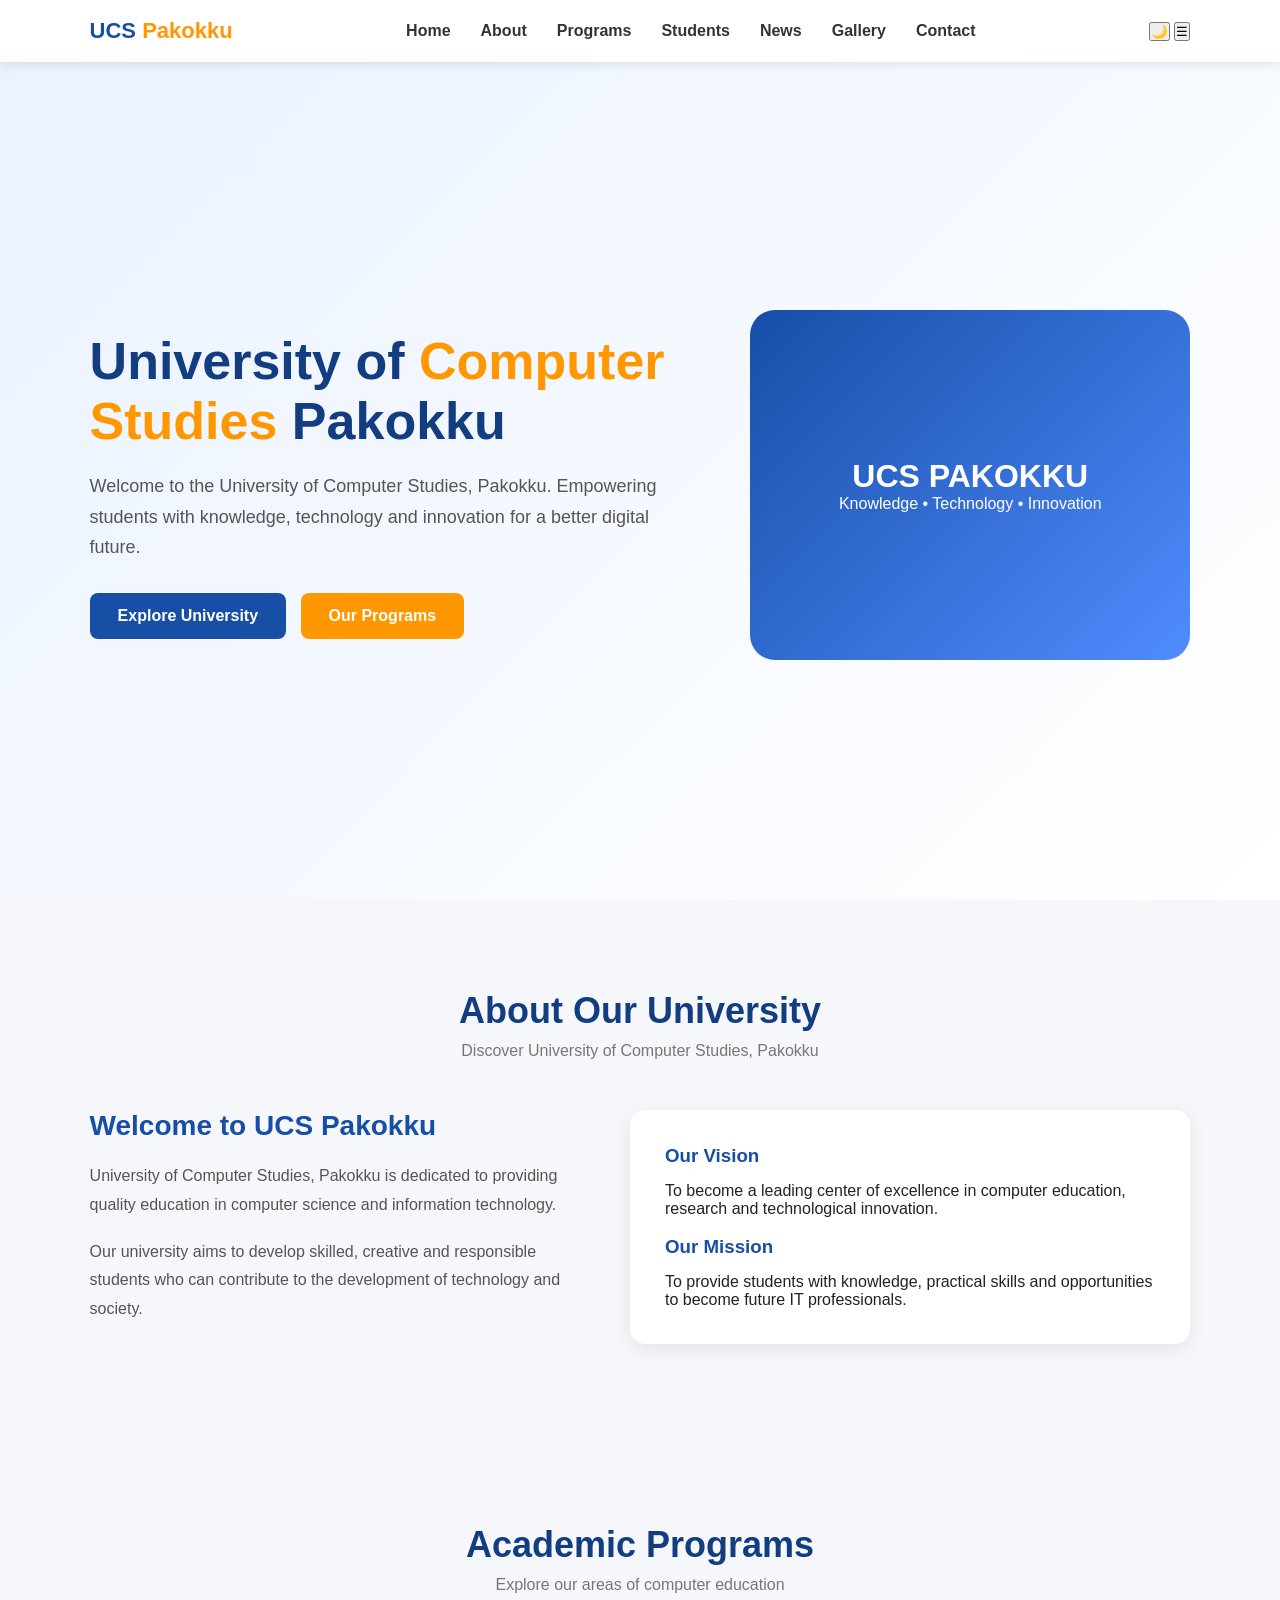
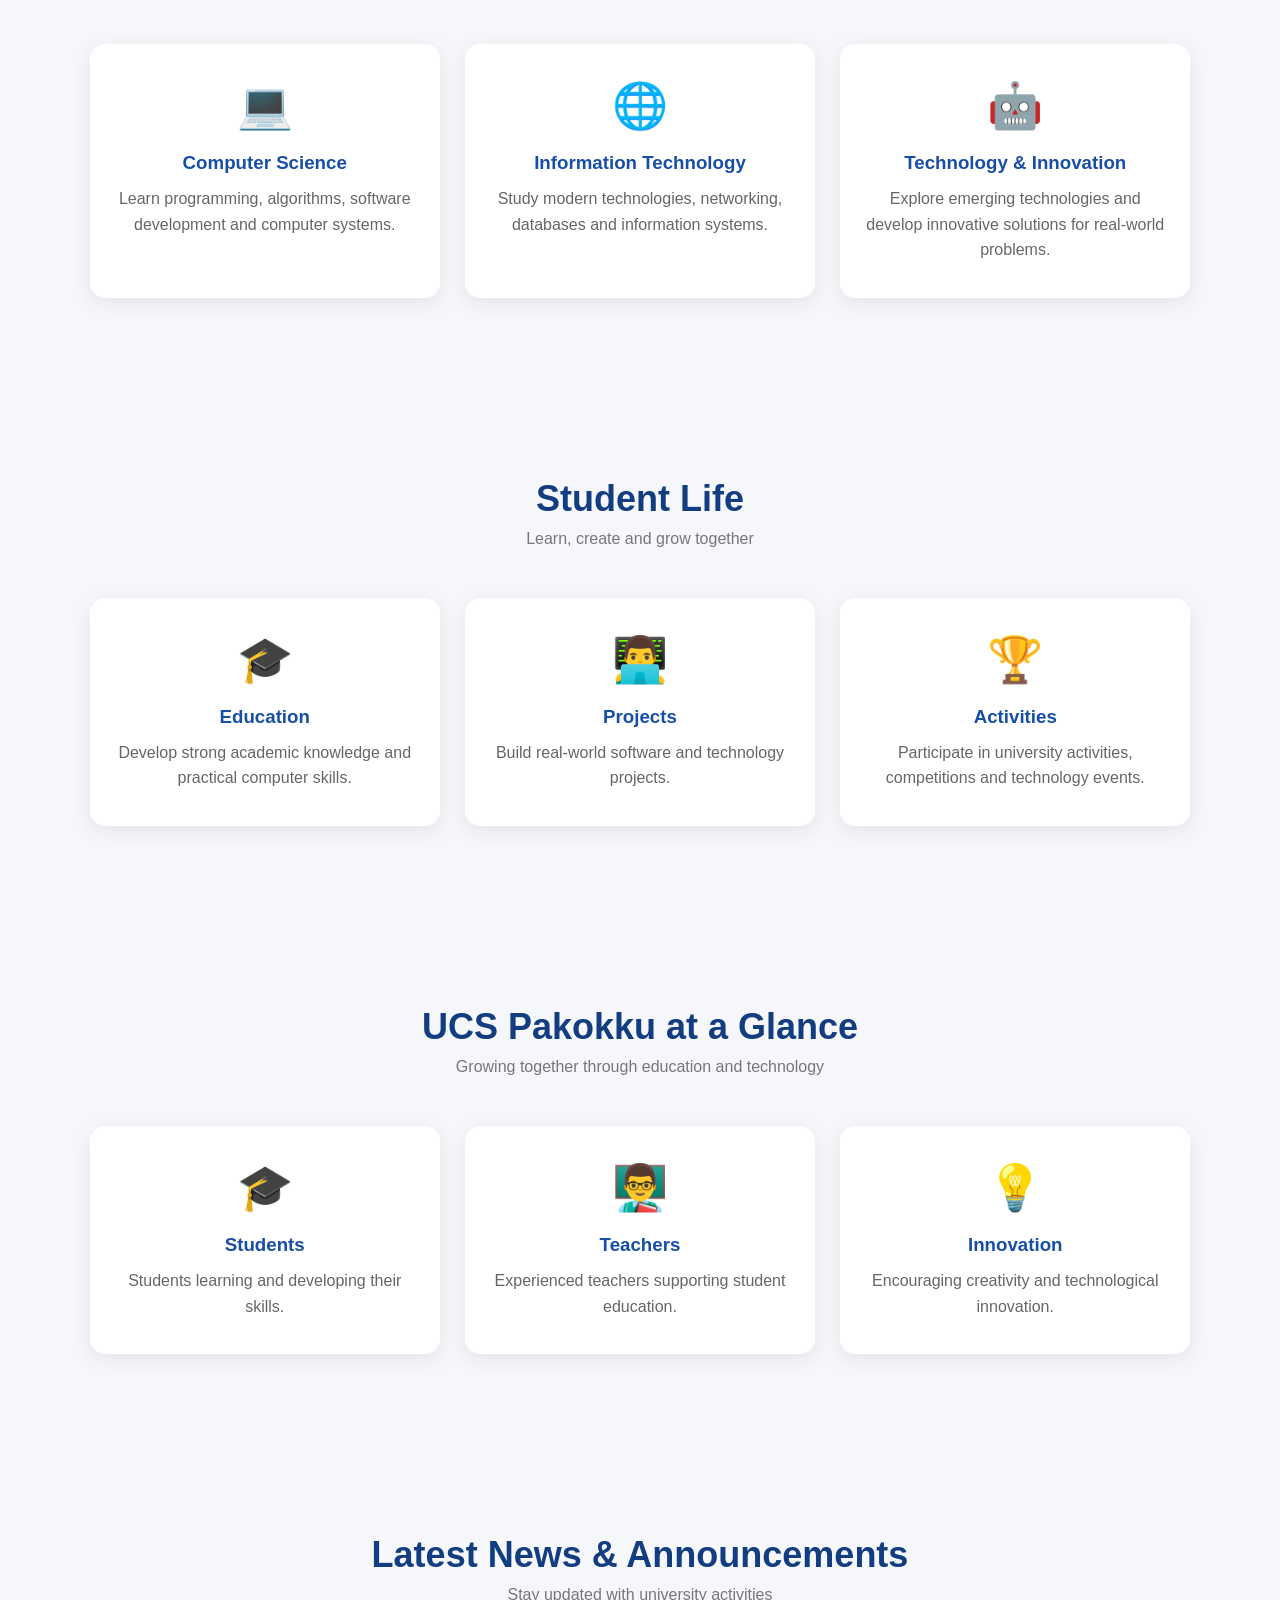
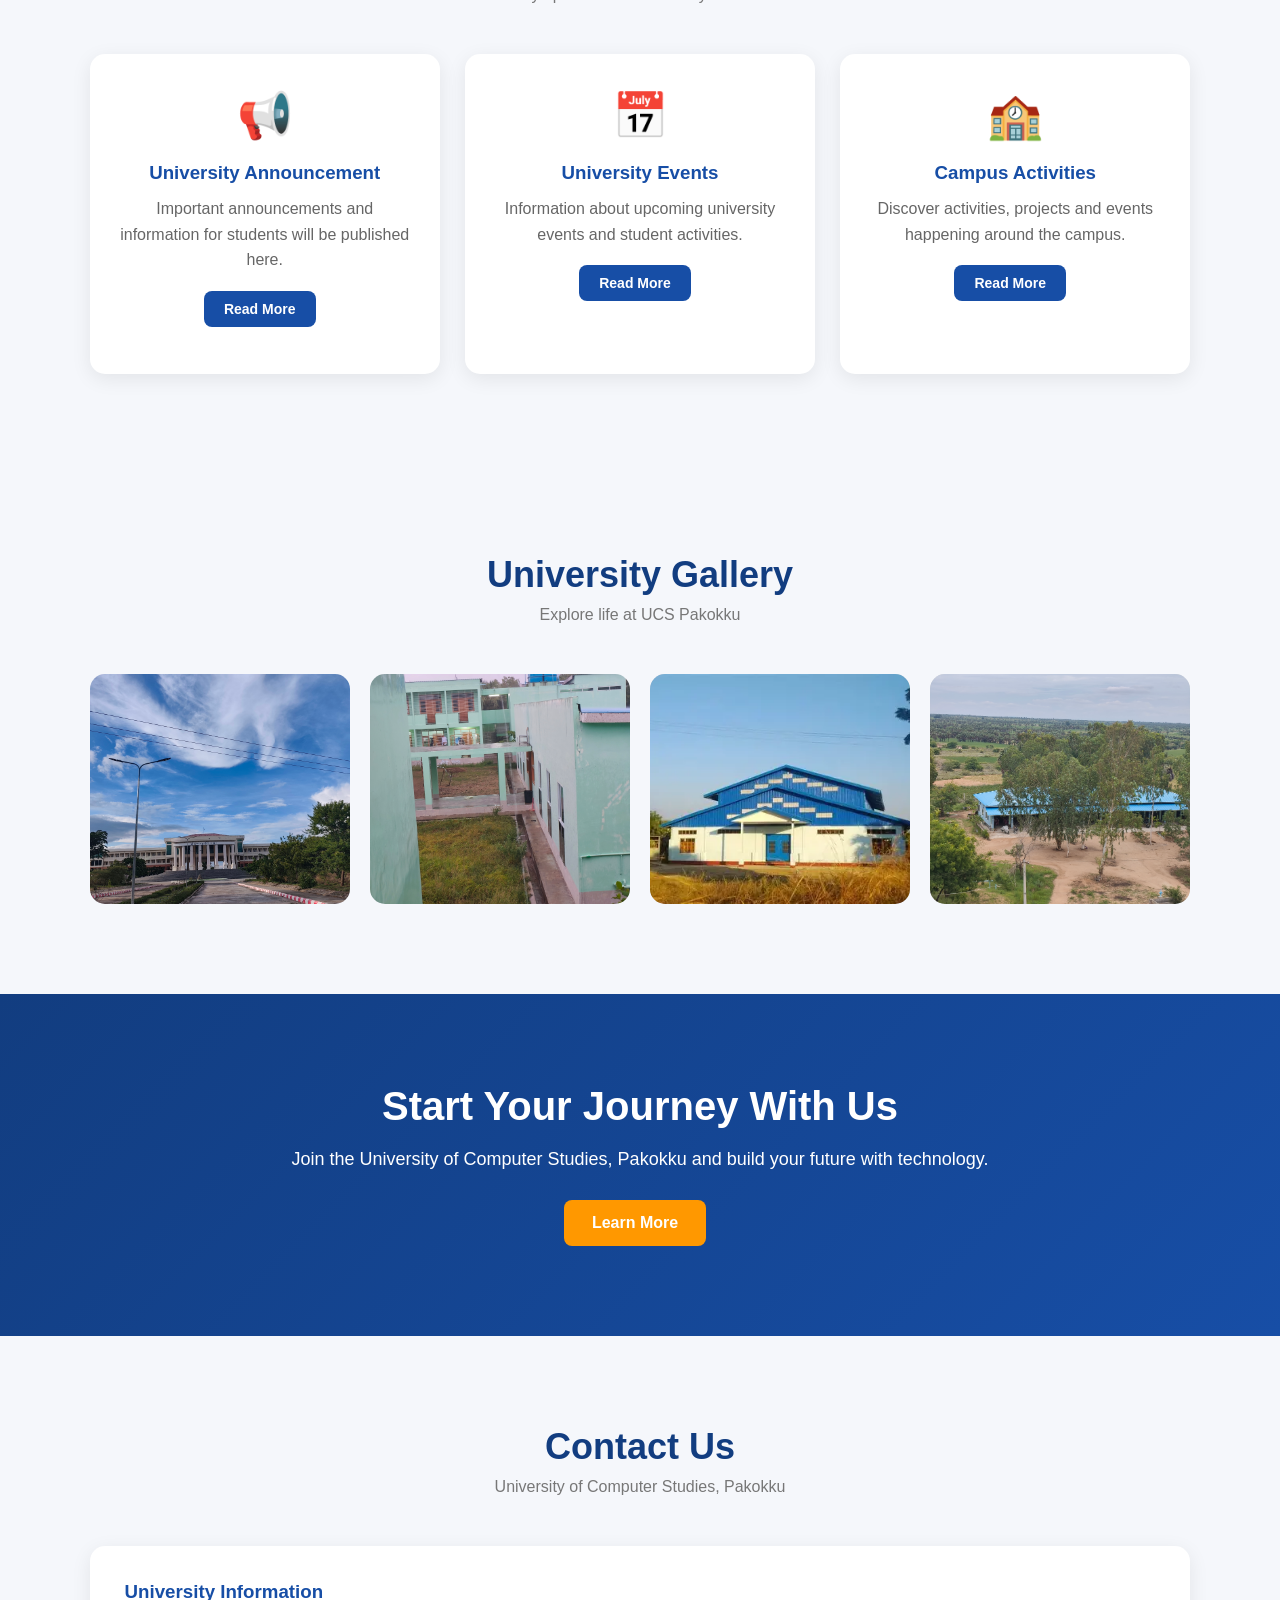
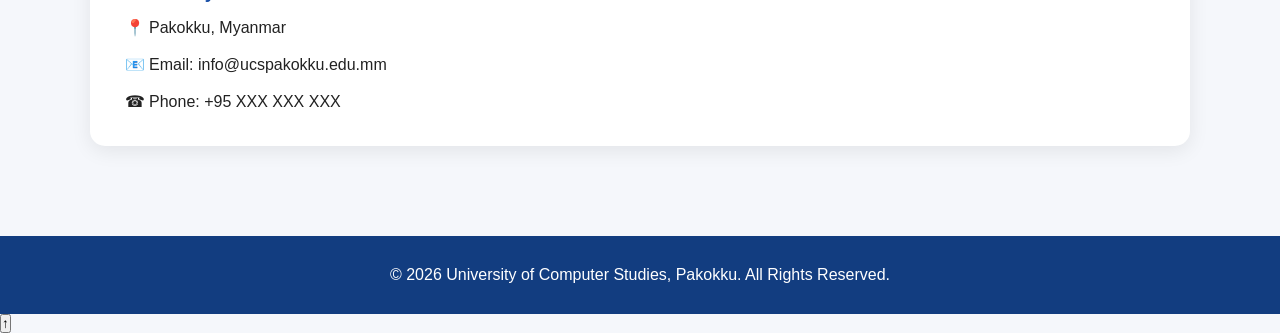
==== index.html @ 5b82a200 "Add files via upload" ====
<!DOCTYPE html>
<html lang="en">
<head>
    <meta charset="UTF-8">
    <meta name="viewport" content="width=device-width, initial-scale=1.0">

    <title>University of Computer Studies, Pakokku</title>

    <style>
        * {
            margin: 0;
            padding: 0;
            box-sizing: border-box;
            font-family: Arial, sans-serif;
        }

        html {
            scroll-behavior: smooth;
        }

        body {
            background: #f5f7fb;
            color: #222;
        }

        /* Navigation */
        nav {
            width: 100%;
            padding: 18px 7%;
            display: flex;
            justify-content: space-between;
            align-items: center;
            background: white;
            position: fixed;
            top: 0;
            z-index: 1000;
            box-shadow: 0 2px 10px rgba(0,0,0,0.1);
        }

        .logo {
            font-size: 22px;
            font-weight: bold;
            color: #174ea6;
        }

        .logo span {
            color: #ff9800;
        }

        nav ul {
            display: flex;
            list-style: none;
            gap: 30px;
        }

        nav ul li a {
            text-decoration: none;
            color: #333;
            font-weight: bold;
        }

        nav ul li a:hover {
            color: #174ea6;
        }

        /* Hero */
        .hero {
            min-height: 100vh;
            padding: 150px 7% 80px;

            display: flex;
            align-items: center;
            justify-content: space-between;

            background: linear-gradient(
                135deg,
                #eaf2ff,
                #ffffff
            );
        }

        .hero-text {
            width: 55%;
        }

        .hero-text h1 {
            font-size: 52px;
            color: #123d80;
            margin-bottom: 20px;
        }

        .hero-text h1 span {
            color: #ff9800;
        }

        .hero-text p {
            font-size: 18px;
            line-height: 1.7;
            color: #555;
            margin-bottom: 30px;
        }

        .btn {
            display: inline-block;
            padding: 14px 28px;
            background: #174ea6;
            color: white;
            text-decoration: none;
            border-radius: 8px;
            font-weight: bold;
            margin-right: 10px;
        }

        .btn:hover {
            background: #0d3575;
        }

        .btn-orange {
            background: #ff9800;
        }

        .btn-orange:hover {
            background: #e68900;
        }

        /* Hero Image */
        .hero-image {
            width: 40%;
            height: 350px;

            display: flex;
            align-items: center;
            justify-content: center;

            background: linear-gradient(
                135deg,
                #174ea6,
                #4f8cff
            );

            border-radius: 25px;
            color: white;
            text-align: center;
        }

        .hero-image h2 {
            font-size: 32px;
        }

        /* About */
        .section {
            padding: 90px 7%;
        }

        .section-title {
            text-align: center;
            margin-bottom: 50px;
        }

        .section-title h2 {
            font-size: 36px;
            color: #123d80;
        }

        .section-title p {
            color: #777;
            margin-top: 10px;
        }

        .about {
            display: flex;
            justify-content: space-between;
            gap: 50px;
        }

        .about-text {
            flex: 1;
        }

        .about-text h3 {
            font-size: 28px;
            color: #174ea6;
            margin-bottom: 20px;
        }

        .about-text p {
            line-height: 1.8;
            color: #555;
        }

        .about-box {
            flex: 1;
            padding: 35px;
            background: white;
            border-radius: 15px;
            box-shadow: 0 5px 20px rgba(0,0,0,0.08);
        }

        .about-box h3 {
            color: #174ea6;
            margin-bottom: 15px;
        }

        /* Cards */
        .cards {
            display: grid;
            grid-template-columns: repeat(3, 1fr);
            gap: 25px;
        }

        .card {
            background: white;
            padding: 35px 25px;
            text-align: center;
            border-radius: 15px;
            box-shadow: 0 5px 20px rgba(0,0,0,0.08);
            transition: 0.3s;
        }

        .card:hover {
            transform: translateY(-10px);
        }

        .card .icon {
            font-size: 45px;
            margin-bottom: 20px;
        }

        .card h3 {
            color: #174ea6;
            margin-bottom: 12px;
        }

        .card p {
            color: #666;
            line-height: 1.6;
        }

        /* Footer */
        footer {
            background: #123d80;
            color: white;
            text-align: center;
            padding: 30px;
        }

        /* Mobile */
        @media (max-width: 768px) {

            nav {
                padding: 15px 5%;
            }

            nav ul {
                display: none;
            }

            .hero {
                flex-direction: column;
                text-align: center;
                padding-top: 130px;
            }

            .hero-text {
                width: 100%;
            }

            .hero-text h1 {
                font-size: 38px;
            }

            .hero-image {
                width: 100%;
                margin-top: 40px;
            }

            .about {
                flex-direction: column;
            }

            .cards {
                grid-template-columns: 1fr;
            }
        }
        /* Statistics */

.section .cards {
    margin-top: 20px;
}


/* News */

#news .card {
    min-height: 320px;
}

#news .btn {
    padding: 10px 20px;
    font-size: 14px;
}


/* Gallery */

.gallery {
    display: grid;
    grid-template-columns: repeat(4, 1fr);
    gap: 20px;
}

.gallery-item {
    height: 230px;
    overflow: hidden;
    border-radius: 15px;
    background: #ddd;
}

.gallery-item img {
    width: 100%;
    height: 100%;
    object-fit: cover;
    transition: 0.4s;
}

.gallery-item:hover img {
    transform: scale(1.1);
}


/* Admission */

.admission {
    padding: 90px 7%;
    background: linear-gradient(
        135deg,
        #123d80,
        #174ea6
    );
    text-align: center;
    color: white;
}

.admission-content h2 {
    font-size: 40px;
    margin-bottom: 20px;
}

.admission-content p {
    font-size: 18px;
    margin-bottom: 30px;
}


/* Gallery Mobile */

@media (max-width: 768px) {

    .gallery {
        grid-template-columns: 1fr;
    }

    .gallery-item {
        height: 250px;
    }

    .admission-content h2 {
        font-size: 30px;
    }
    /* Navigation Buttons */

.nav-buttons {
    display: flex;
    align-items: center;
    gap: 10px;
}

.nav-buttons button {
    border: none;
    background: #174ea6;
    color: white;
    padding: 9px 12px;
    border-radius: 7px;
    cursor: pointer;
    font-size: 18px;
}

.menu-btn {
    display: none;
}


/* Dark Mode */

body.dark {
    background: #111827;
    color: white;
}

body.dark nav {
    background: #1f2937;
}

body.dark nav ul li a {
    color: white;
}

body.dark .hero {
    background: #111827;
}

body.dark .hero-text p,
body.dark .section-title p,
body.dark .card p,
body.dark .about-text p {
    color: #ccc;
}

body.dark .card,
body.dark .about-box {
    background: #1f2937;
    color: white;
}


/* Animation */

.card,
.about-box,
.hero-text,
.hero-image {
    animation: fadeUp 1s ease;
}

@keyframes fadeUp {

    from {
        opacity: 0;
        transform: translateY(30px);
    }

    to {
        opacity: 1;
        transform: translateY(0);
    }

}


/* Back To Top */

#topBtn {
    position: fixed;
    right: 25px;
    bottom: 25px;

    width: 45px;
    height: 45px;

    border: none;
    border-radius: 50%;

    background: #ff9800;
    color: white;

    font-size: 20px;
    cursor: pointer;

    display: none;
    z-index: 999;
}


/* Mobile Menu */

@media (max-width: 768px) {

    nav {
        flex-wrap: wrap;
    }

    nav ul {
        width: 100%;
        display: none;
        flex-direction: column;
        gap: 0;
        margin-top: 15px;
        background: white;
    }

    nav ul.show {
        display: flex;
    }

    nav ul li {
        padding: 15px;
        text-align: center;
        border-bottom: 1px solid #ddd;
    }

    .menu-btn {
        display: block;
    }

    body.dark nav ul {
        background: #1f2937;
    }

}
}
     </style>
</head>

<body>

    <!-- Navigation -->
  <nav>

    <div class="logo">
        UCS <span>Pakokku</span>
    </div>

    <ul id="navLinks">
        <li><a href="#home">Home</a></li>
        <li><a href="#about">About</a></li>
        <li><a href="#programs">Programs</a></li>
        <li><a href="#students">Students</a></li>
        <li><a href="#news">News</a></li>
        <li><a href="#gallery">Gallery</a></li>
        <li><a href="#contact">Contact</a></li>
    </ul>

    <div class="nav-buttons">
        <button onclick="darkMode()">🌙</button>
        <button class="menu-btn" onclick="menuOpen()">☰</button>
    </div>

</nav>


    <!-- Home -->
    <section class="hero" id="home">

        <div class="hero-text">

            <h1>
                University of
                <span>Computer Studies</span>
                Pakokku
            </h1>

            <p>
                Welcome to the University of Computer Studies, Pakokku.
                Empowering students with knowledge, technology and
                innovation for a better digital future.
            </p>

            <a href="#about" class="btn">
                Explore University
            </a>

            <a href="#programs" class="btn btn-orange">
                Our Programs
            </a>

        </div>

        <div class="hero-image">
            <div>
                <h2>UCS PAKOKKU</h2>
                <p>Knowledge • Technology • Innovation</p>
            </div>
        </div>

    </section>


    <!-- About -->
    <section class="section" id="about">

        <div class="section-title">
            <h2>About Our University</h2>
            <p>Discover University of Computer Studies, Pakokku</p>
        </div>

        <div class="about">

            <div class="about-text">

                <h3>Welcome to UCS Pakokku</h3>

                <p>
                    University of Computer Studies, Pakokku is dedicated
                    to providing quality education in computer science
                    and information technology.
                </p>

                <br>

                <p>
                    Our university aims to develop skilled, creative and
                    responsible students who can contribute to the
                    development of technology and society.
                </p>

            </div>

            <div class="about-box">

                <h3>Our Vision</h3>

                <p>
                    To become a leading center of excellence in computer
                    education, research and technological innovation.
                </p>

                <br>

                <h3>Our Mission</h3>

                <p>
                    To provide students with knowledge, practical skills
                    and opportunities to become future IT professionals.
                </p>

            </div>

        </div>

    </section>


    <!-- Programs -->
    <section class="section" id="programs">

        <div class="section-title">
            <h2>Academic Programs</h2>
            <p>Explore our areas of computer education</p>
        </div>

        <div class="cards">

            <div class="card">
                <div class="icon">💻</div>
                <h3>Computer Science</h3>
                <p>
                    Learn programming, algorithms, software development
                    and computer systems.
                </p>
            </div>

            <div class="card">
                <div class="icon">🌐</div>
                <h3>Information Technology</h3>
                <p>
                    Study modern technologies, networking, databases
                    and information systems.
                </p>
            </div>

            <div class="card">
                <div class="icon">🤖</div>
                <h3>Technology & Innovation</h3>
                <p>
                    Explore emerging technologies and develop innovative
                    solutions for real-world problems.
                </p>
            </div>

        </div>

    </section>


    <!-- Students -->
    <section class="section" id="students">

        <div class="section-title">
            <h2>Student Life</h2>
            <p>Learn, create and grow together</p>
        </div>

        <div class="cards">

            <div class="card">
                <div class="icon">🎓</div>
                <h3>Education</h3>
                <p>
                    Develop strong academic knowledge and practical
                    computer skills.
                </p>
            </div>

            <div class="card">
                <div class="icon">👨‍💻</div>
                <h3>Projects</h3>
                <p>
                    Build real-world software and technology projects.
                </p>
            </div>

            <div class="card">
                <div class="icon">🏆</div>
                <h3>Activities</h3>
                <p>
                    Participate in university activities, competitions
                    and technology events.
                </p>
            </div>

        </div>

    </section>
<!-- Statistics -->
<section class="section">

    <div class="section-title">
        <h2>UCS Pakokku at a Glance</h2>
        <p>Growing together through education and technology</p>
    </div>

    <div class="cards">

        <div class="card">
            <div class="icon">🎓</div>
            <h3>Students</h3>
            <p>Students learning and developing their skills.</p>
        </div>

        <div class="card">
            <div class="icon">👨‍🏫</div>
            <h3>Teachers</h3>
            <p>Experienced teachers supporting student education.</p>
        </div>

        <div class="card">
            <div class="icon">💡</div>
            <h3>Innovation</h3>
            <p>Encouraging creativity and technological innovation.</p>
        </div>

    </div>

</section>


<!-- News -->
<section class="section" id="news">

    <div class="section-title">
        <h2>Latest News & Announcements</h2>
        <p>Stay updated with university activities</p>
    </div>

    <div class="cards">

        <div class="card">
            <div class="icon">📢</div>
            <h3>University Announcement</h3>
            <p>
                Important announcements and information for students
                will be published here.
            </p>
            <br>
            <a href="#" class="btn">Read More</a>
        </div>

        <div class="card">
            <div class="icon">📅</div>
            <h3>University Events</h3>
            <p>
                Information about upcoming university events and
                student activities.
            </p>
            <br>
            <a href="#" class="btn">Read More</a>
        </div>

        <div class="card">
            <div class="icon">🏫</div>
            <h3>Campus Activities</h3>
            <p>
                Discover activities, projects and events happening
                around the campus.
            </p>
            <br>
            <a href="#" class="btn">Read More</a>
        </div>

    </div>

</section>


<!-- Gallery -->
<section class="section" id="gallery">

    <div class="section-title">
        <h2>University Gallery</h2>
        <p>Explore life at UCS Pakokku</p>
    </div>

    <div class="gallery">

        <div class="gallery-item">
            <img src="2.jpg" alt="University Campus">
        </div>

        <div class="gallery-item">
            <img src="3.jpg" alt="Students">
        </div>

        <div class="gallery-item">
            <img src="OIP.webp" alt="Computer Laboratory">
        </div>

        <div class="gallery-item">
            <img src="1.jpg"University Event">
        </div>

    </div>

</section>


<!-- Admission -->
<section class="admission">

    <div class="admission-content">

        <h2>Start Your Journey With Us</h2>

        <p>
            Join the University of Computer Studies, Pakokku
            and build your future with technology.
        </p>

        <a href="#contact" class="btn btn-orange">
            Learn More
        </a>

    </div>

</section>

    <!-- Contact -->
    <section class="section" id="contact">

        <div class="section-title">
            <h2>Contact Us</h2>
            <p>University of Computer Studies, Pakokku</p>
        </div>

        <div class="about-box">

            <h3>University Information</h3>

            <p>
                📍 Pakokku, Myanmar
            </p>

            <br>

            <p>
                📧 Email: info@ucspakokku.edu.mm
            </p>

            <br>

            <p>
                ☎ Phone: +95 XXX XXX XXX
            </p>

        </div>

    </section>


    <!-- Footer -->
    <footer>

        <p>
            © 2026 University of Computer Studies, Pakokku.
            All Rights Reserved.
        </p>
        <script>

    // Mobile Menu

    function menuOpen() {

        let menu = document.getElementById("navLinks");

        menu.classList.toggle("show");

    }


    // Dark Mode

    function darkMode() {

        document.body.classList.toggle("dark");

    }


    // Back To Top Button

    let topBtn = document.getElementById("topBtn");

    window.onscroll = function() {

        if (document.documentElement.scrollTop > 300) {

            topBtn.style.display = "block";

        } else {

            topBtn.style.display = "none";

        }

    };


    function goTop() {

        window.scrollTo({
            top: 0,
            behavior: "smooth"
        });

    }

</script>
    </footer>

    <button id="topBtn" onclick="goTop()">↑</button>
</body>
</html>
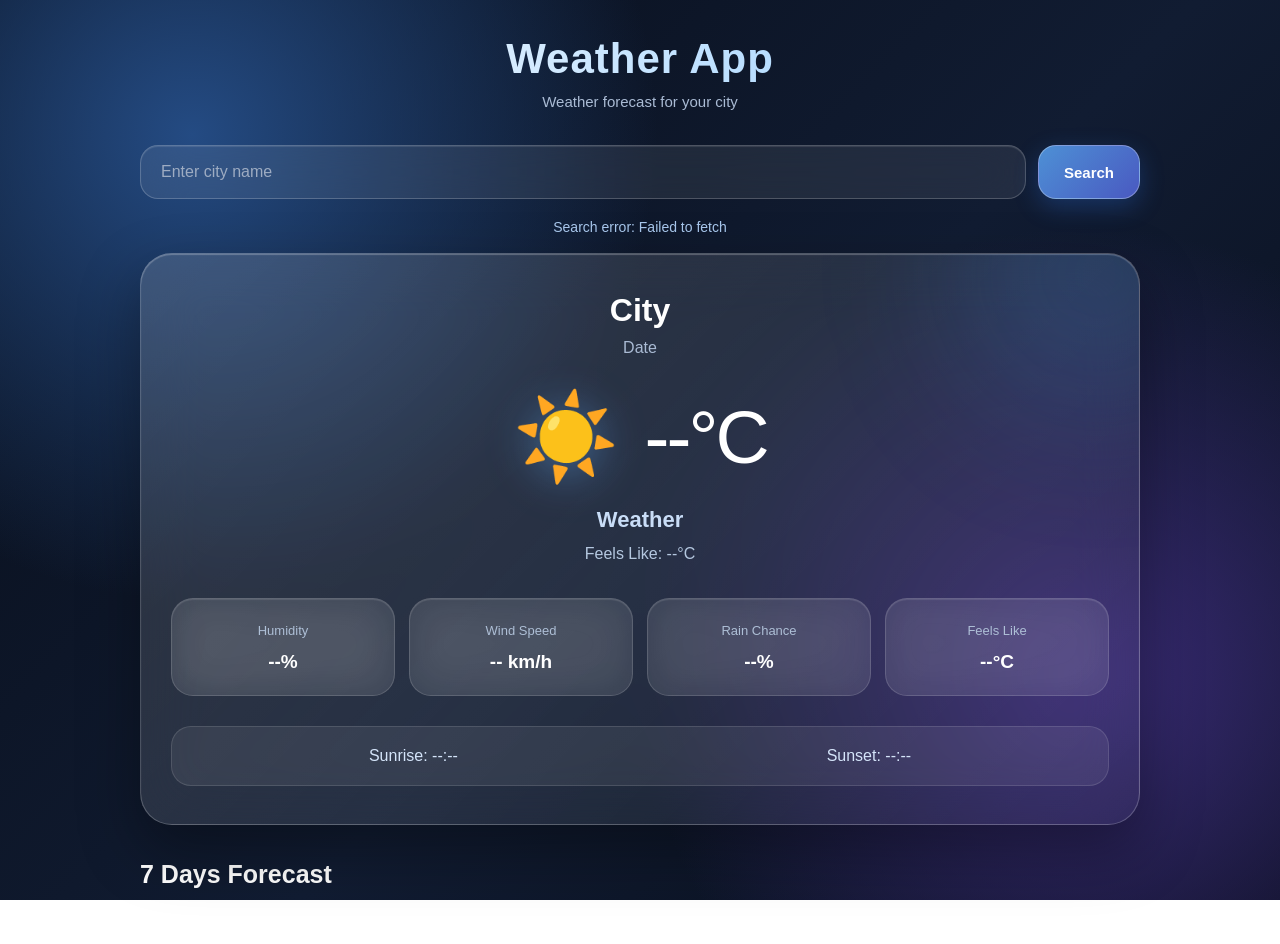
==== commit f8fcf2a5: "Add files via upload" ====
--- a/index.html
+++ b/index.html
@@ -3,939 +3,76 @@
 <head>
     <meta charset="UTF-8">
     <meta name="viewport" content="width=device-width, initial-scale=1.0">
-
-    <title>University of Computer Studies, Pakokku</title>
-
-    <style>
-        * {
-            margin: 0;
-            padding: 0;
-            box-sizing: border-box;
-            font-family: Arial, sans-serif;
-        }
-
-        html {
-            scroll-behavior: smooth;
-        }
-
-        body {
-            background: #f5f7fb;
-            color: #222;
-        }
-
-        /* Navigation */
-        nav {
-            width: 100%;
-            padding: 18px 7%;
-            display: flex;
-            justify-content: space-between;
-            align-items: center;
-            background: white;
-            position: fixed;
-            top: 0;
-            z-index: 1000;
-            box-shadow: 0 2px 10px rgba(0,0,0,0.1);
-        }
-
-        .logo {
-            font-size: 22px;
-            font-weight: bold;
-            color: #174ea6;
-        }
-
-        .logo span {
-            color: #ff9800;
-        }
-
-        nav ul {
-            display: flex;
-            list-style: none;
-            gap: 30px;
-        }
-
-        nav ul li a {
-            text-decoration: none;
-            color: #333;
-            font-weight: bold;
-        }
-
-        nav ul li a:hover {
-            color: #174ea6;
-        }
-
-        /* Hero */
-        .hero {
-            min-height: 100vh;
-            padding: 150px 7% 80px;
-
-            display: flex;
-            align-items: center;
-            justify-content: space-between;
-
-            background: linear-gradient(
-                135deg,
-                #eaf2ff,
-                #ffffff
-            );
-        }
-
-        .hero-text {
-            width: 55%;
-        }
-
-        .hero-text h1 {
-            font-size: 52px;
-            color: #123d80;
-            margin-bottom: 20px;
-        }
-
-        .hero-text h1 span {
-            color: #ff9800;
-        }
-
-        .hero-text p {
-            font-size: 18px;
-            line-height: 1.7;
-            color: #555;
-            margin-bottom: 30px;
-        }
-
-        .btn {
-            display: inline-block;
-            padding: 14px 28px;
-            background: #174ea6;
-            color: white;
-            text-decoration: none;
-            border-radius: 8px;
-            font-weight: bold;
-            margin-right: 10px;
-        }
-
-        .btn:hover {
-            background: #0d3575;
-        }
-
-        .btn-orange {
-            background: #ff9800;
-        }
-
-        .btn-orange:hover {
-            background: #e68900;
-        }
-
-        /* Hero Image */
-        .hero-image {
-            width: 40%;
-            height: 350px;
-
-            display: flex;
-            align-items: center;
-            justify-content: center;
-
-            background: linear-gradient(
-                135deg,
-                #174ea6,
-                #4f8cff
-            );
-
-            border-radius: 25px;
-            color: white;
-            text-align: center;
-        }
-
-        .hero-image h2 {
-            font-size: 32px;
-        }
-
-        /* About */
-        .section {
-            padding: 90px 7%;
-        }
-
-        .section-title {
-            text-align: center;
-            margin-bottom: 50px;
-        }
-
-        .section-title h2 {
-            font-size: 36px;
-            color: #123d80;
-        }
-
-        .section-title p {
-            color: #777;
-            margin-top: 10px;
-        }
-
-        .about {
-            display: flex;
-            justify-content: space-between;
-            gap: 50px;
-        }
-
-        .about-text {
-            flex: 1;
-        }
-
-        .about-text h3 {
-            font-size: 28px;
-            color: #174ea6;
-            margin-bottom: 20px;
-        }
-
-        .about-text p {
-            line-height: 1.8;
-            color: #555;
-        }
-
-        .about-box {
-            flex: 1;
-            padding: 35px;
-            background: white;
-            border-radius: 15px;
-            box-shadow: 0 5px 20px rgba(0,0,0,0.08);
-        }
-
-        .about-box h3 {
-            color: #174ea6;
-            margin-bottom: 15px;
-        }
-
-        /* Cards */
-        .cards {
-            display: grid;
-            grid-template-columns: repeat(3, 1fr);
-            gap: 25px;
-        }
-
-        .card {
-            background: white;
-            padding: 35px 25px;
-            text-align: center;
-            border-radius: 15px;
-            box-shadow: 0 5px 20px rgba(0,0,0,0.08);
-            transition: 0.3s;
-        }
-
-        .card:hover {
-            transform: translateY(-10px);
-        }
-
-        .card .icon {
-            font-size: 45px;
-            margin-bottom: 20px;
-        }
-
-        .card h3 {
-            color: #174ea6;
-            margin-bottom: 12px;
-        }
-
-        .card p {
-            color: #666;
-            line-height: 1.6;
-        }
-
-        /* Footer */
-        footer {
-            background: #123d80;
-            color: white;
-            text-align: center;
-            padding: 30px;
-        }
-
-        /* Mobile */
-        @media (max-width: 768px) {
-
-            nav {
-                padding: 15px 5%;
-            }
-
-            nav ul {
-                display: none;
-            }
-
-            .hero {
-                flex-direction: column;
-                text-align: center;
-                padding-top: 130px;
-            }
-
-            .hero-text {
-                width: 100%;
-            }
-
-            .hero-text h1 {
-                font-size: 38px;
-            }
-
-            .hero-image {
-                width: 100%;
-                margin-top: 40px;
-            }
-
-            .about {
-                flex-direction: column;
-            }
-
-            .cards {
-                grid-template-columns: 1fr;
-            }
-        }
-        /* Statistics */
-
-.section .cards {
-    margin-top: 20px;
-}
-
-
-/* News */
-
-#news .card {
-    min-height: 320px;
-}
-
-#news .btn {
-    padding: 10px 20px;
-    font-size: 14px;
-}
-
-
-/* Gallery */
-
-.gallery {
-    display: grid;
-    grid-template-columns: repeat(4, 1fr);
-    gap: 20px;
-}
-
-.gallery-item {
-    height: 230px;
-    overflow: hidden;
-    border-radius: 15px;
-    background: #ddd;
-}
-
-.gallery-item img {
-    width: 100%;
-    height: 100%;
-    object-fit: cover;
-    transition: 0.4s;
-}
-
-.gallery-item:hover img {
-    transform: scale(1.1);
-}
-
-
-/* Admission */
-
-.admission {
-    padding: 90px 7%;
-    background: linear-gradient(
-        135deg,
-        #123d80,
-        #174ea6
-    );
-    text-align: center;
-    color: white;
-}
-
-.admission-content h2 {
-    font-size: 40px;
-    margin-bottom: 20px;
-}
-
-.admission-content p {
-    font-size: 18px;
-    margin-bottom: 30px;
-}
-
-
-/* Gallery Mobile */
-
-@media (max-width: 768px) {
-
-    .gallery {
-        grid-template-columns: 1fr;
-    }
-
-    .gallery-item {
-        height: 250px;
-    }
-
-    .admission-content h2 {
-        font-size: 30px;
-    }
-    /* Navigation Buttons */
-
-.nav-buttons {
-    display: flex;
-    align-items: center;
-    gap: 10px;
-}
-
-.nav-buttons button {
-    border: none;
-    background: #174ea6;
-    color: white;
-    padding: 9px 12px;
-    border-radius: 7px;
-    cursor: pointer;
-    font-size: 18px;
-}
-
-.menu-btn {
-    display: none;
-}
-
-
-/* Dark Mode */
-
-body.dark {
-    background: #111827;
-    color: white;
-}
-
-body.dark nav {
-    background: #1f2937;
-}
-
-body.dark nav ul li a {
-    color: white;
-}
-
-body.dark .hero {
-    background: #111827;
-}
-
-body.dark .hero-text p,
-body.dark .section-title p,
-body.dark .card p,
-body.dark .about-text p {
-    color: #ccc;
-}
-
-body.dark .card,
-body.dark .about-box {
-    background: #1f2937;
-    color: white;
-}
-
-
-/* Animation */
-
-.card,
-.about-box,
-.hero-text,
-.hero-image {
-    animation: fadeUp 1s ease;
-}
-
-@keyframes fadeUp {
-
-    from {
-        opacity: 0;
-        transform: translateY(30px);
-    }
-
-    to {
-        opacity: 1;
-        transform: translateY(0);
-    }
-
-}
-
-
-/* Back To Top */
-
-#topBtn {
-    position: fixed;
-    right: 25px;
-    bottom: 25px;
-
-    width: 45px;
-    height: 45px;
-
-    border: none;
-    border-radius: 50%;
-
-    background: #ff9800;
-    color: white;
-
-    font-size: 20px;
-    cursor: pointer;
-
-    display: none;
-    z-index: 999;
-}
-
-
-/* Mobile Menu */
-
-@media (max-width: 768px) {
-
-    nav {
-        flex-wrap: wrap;
-    }
-
-    nav ul {
-        width: 100%;
-        display: none;
-        flex-direction: column;
-        gap: 0;
-        margin-top: 15px;
-        background: white;
-    }
-
-    nav ul.show {
-        display: flex;
-    }
-
-    nav ul li {
-        padding: 15px;
-        text-align: center;
-        border-bottom: 1px solid #ddd;
-    }
-
-    .menu-btn {
-        display: block;
-    }
-
-    body.dark nav ul {
-        background: #1f2937;
-    }
-
-}
-}
-     </style>
+    <title>Weather App</title>
+    <link rel="stylesheet" href="style.css">
 </head>
-
 <body>
 
-    <!-- Navigation -->
-  <nav>
+    <div class="container">
 
-    <div class="logo">
-        UCS <span>Pakokku</span>
-    </div>
+        <header>
+            <h1>Weather App</h1>
+            <p>Weather forecast for your city</p>
+        </header>
 
-    <ul id="navLinks">
-        <li><a href="#home">Home</a></li>
-        <li><a href="#about">About</a></li>
-        <li><a href="#programs">Programs</a></li>
-        <li><a href="#students">Students</a></li>
-        <li><a href="#news">News</a></li>
-        <li><a href="#gallery">Gallery</a></li>
-        <li><a href="#contact">Contact</a></li>
-    </ul>
-
-    <div class="nav-buttons">
-        <button onclick="darkMode()">🌙</button>
-        <button class="menu-btn" onclick="menuOpen()">☰</button>
-    </div>
-
-</nav>
-
-
-    <!-- Home -->
-    <section class="hero" id="home">
-
-        <div class="hero-text">
-
-            <h1>
-                University of
-                <span>Computer Studies</span>
-                Pakokku
-            </h1>
-
-            <p>
-                Welcome to the University of Computer Studies, Pakokku.
-                Empowering students with knowledge, technology and
-                innovation for a better digital future.
-            </p>
-
-            <a href="#about" class="btn">
-                Explore University
-            </a>
-
-            <a href="#programs" class="btn btn-orange">
-                Our Programs
-            </a>
-
+        <div class="search-box">
+            <input type="text" id="cityInput" placeholder="Enter city name">
+            <button id="searchBtn">Search</button>
         </div>
 
-        <div class="hero-image">
-            <div>
-                <h2>UCS PAKOKKU</h2>
-                <p>Knowledge • Technology • Innovation</p>
+        <p id="status">Loading weather...</p>
+
+        <div class="weather-card">
+
+            <h2 id="cityName">City</h2>
+            <p id="date">Date</p>
+
+            <div class="main-weather">
+                <div id="weatherIcon">☀️</div>
+                <h1 id="temperature">--°C</h1>
             </div>
-        </div>
 
-    </section>
+            <h3 id="description">Weather</h3>
 
+            <p>Feels Like: <span id="feelsLike">--°C</span></p>
 
-    <!-- About -->
-    <section class="section" id="about">
+            <div class="details">
 
-        <div class="section-title">
-            <h2>About Our University</h2>
-            <p>Discover University of Computer Studies, Pakokku</p>
-        </div>
+                <div class="detail-box">
+                    <span>Humidity</span>
+                    <h3 id="humidity">--%</h3>
+                </div>
 
-        <div class="about">
+                <div class="detail-box">
+                    <span>Wind Speed</span>
+                    <h3 id="wind">-- km/h</h3>
+                </div>
 
-            <div class="about-text">
+                <div class="detail-box">
+                    <span>Rain Chance</span>
+                    <h3 id="rain">--%</h3>
+                </div>
 
-                <h3>Welcome to UCS Pakokku</h3>
-
-                <p>
-                    University of Computer Studies, Pakokku is dedicated
-                    to providing quality education in computer science
-                    and information technology.
-                </p>
-
-                <br>
-
-                <p>
-                    Our university aims to develop skilled, creative and
-                    responsible students who can contribute to the
-                    development of technology and society.
-                </p>
+                <div class="detail-box">
+                    <span>Feels Like</span>
+                    <h3 id="feels">--°C</h3>
+                </div>
 
             </div>
 
-            <div class="about-box">
-
-                <h3>Our Vision</h3>
-
-                <p>
-                    To become a leading center of excellence in computer
-                    education, research and technological innovation.
-                </p>
-
-                <br>
-
-                <h3>Our Mission</h3>
-
-                <p>
-                    To provide students with knowledge, practical skills
-                    and opportunities to become future IT professionals.
-                </p>
-
+            <div class="sun-time">
+                <p>Sunrise: <span id="sunrise">--:--</span></p>
+                <p>Sunset: <span id="sunset">--:--</span></p>
             </div>
 
         </div>
 
-    </section>
+        <h2 class="forecast-title">7 Days Forecast</h2>
 
-
-    <!-- Programs -->
-    <section class="section" id="programs">
-
-        <div class="section-title">
-            <h2>Academic Programs</h2>
-            <p>Explore our areas of computer education</p>
-        </div>
-
-        <div class="cards">
-
-            <div class="card">
-                <div class="icon">💻</div>
-                <h3>Computer Science</h3>
-                <p>
-                    Learn programming, algorithms, software development
-                    and computer systems.
-                </p>
-            </div>
-
-            <div class="card">
-                <div class="icon">🌐</div>
-                <h3>Information Technology</h3>
-                <p>
-                    Study modern technologies, networking, databases
-                    and information systems.
-                </p>
-            </div>
-
-            <div class="card">
-                <div class="icon">🤖</div>
-                <h3>Technology & Innovation</h3>
-                <p>
-                    Explore emerging technologies and develop innovative
-                    solutions for real-world problems.
-                </p>
-            </div>
-
-        </div>
-
-    </section>
-
-
-    <!-- Students -->
-    <section class="section" id="students">
-
-        <div class="section-title">
-            <h2>Student Life</h2>
-            <p>Learn, create and grow together</p>
-        </div>
-
-        <div class="cards">
-
-            <div class="card">
-                <div class="icon">🎓</div>
-                <h3>Education</h3>
-                <p>
-                    Develop strong academic knowledge and practical
-                    computer skills.
-                </p>
-            </div>
-
-            <div class="card">
-                <div class="icon">👨‍💻</div>
-                <h3>Projects</h3>
-                <p>
-                    Build real-world software and technology projects.
-                </p>
-            </div>
-
-            <div class="card">
-                <div class="icon">🏆</div>
-                <h3>Activities</h3>
-                <p>
-                    Participate in university activities, competitions
-                    and technology events.
-                </p>
-            </div>
-
-        </div>
-
-    </section>
-<!-- Statistics -->
-<section class="section">
-
-    <div class="section-title">
-        <h2>UCS Pakokku at a Glance</h2>
-        <p>Growing together through education and technology</p>
-    </div>
-
-    <div class="cards">
-
-        <div class="card">
-            <div class="icon">🎓</div>
-            <h3>Students</h3>
-            <p>Students learning and developing their skills.</p>
-        </div>
-
-        <div class="card">
-            <div class="icon">👨‍🏫</div>
-            <h3>Teachers</h3>
-            <p>Experienced teachers supporting student education.</p>
-        </div>
-
-        <div class="card">
-            <div class="icon">💡</div>
-            <h3>Innovation</h3>
-            <p>Encouraging creativity and technological innovation.</p>
-        </div>
+        <div id="forecast" class="forecast"></div>
 
     </div>
 
-</section>
-
-
-<!-- News -->
-<section class="section" id="news">
-
-    <div class="section-title">
-        <h2>Latest News & Announcements</h2>
-        <p>Stay updated with university activities</p>
-    </div>
-
-    <div class="cards">
-
-        <div class="card">
-            <div class="icon">📢</div>
-            <h3>University Announcement</h3>
-            <p>
-                Important announcements and information for students
-                will be published here.
-            </p>
-            <br>
-            <a href="#" class="btn">Read More</a>
-        </div>
-
-        <div class="card">
-            <div class="icon">📅</div>
-            <h3>University Events</h3>
-            <p>
-                Information about upcoming university events and
-                student activities.
-            </p>
-            <br>
-            <a href="#" class="btn">Read More</a>
-        </div>
-
-        <div class="card">
-            <div class="icon">🏫</div>
-            <h3>Campus Activities</h3>
-            <p>
-                Discover activities, projects and events happening
-                around the campus.
-            </p>
-            <br>
-            <a href="#" class="btn">Read More</a>
-        </div>
-
-    </div>
-
-</section>
-
-
-<!-- Gallery -->
-<section class="section" id="gallery">
-
-    <div class="section-title">
-        <h2>University Gallery</h2>
-        <p>Explore life at UCS Pakokku</p>
-    </div>
-
-    <div class="gallery">
-
-        <div class="gallery-item">
-            <img src="2.jpg" alt="University Campus">
-        </div>
-
-        <div class="gallery-item">
-            <img src="3.jpg" alt="Students">
-        </div>
-
-        <div class="gallery-item">
-            <img src="OIP.webp" alt="Computer Laboratory">
-        </div>
-
-        <div class="gallery-item">
-            <img src="1.jpg"University Event">
-        </div>
-
-    </div>
-
-</section>
-
-
-<!-- Admission -->
-<section class="admission">
-
-    <div class="admission-content">
-
-        <h2>Start Your Journey With Us</h2>
-
-        <p>
-            Join the University of Computer Studies, Pakokku
-            and build your future with technology.
-        </p>
-
-        <a href="#contact" class="btn btn-orange">
-            Learn More
-        </a>
-
-    </div>
-
-</section>
-
-    <!-- Contact -->
-    <section class="section" id="contact">
-
-        <div class="section-title">
-            <h2>Contact Us</h2>
-            <p>University of Computer Studies, Pakokku</p>
-        </div>
-
-        <div class="about-box">
-
-            <h3>University Information</h3>
-
-            <p>
-                📍 Pakokku, Myanmar
-            </p>
-
-            <br>
-
-            <p>
-                📧 Email: info@ucspakokku.edu.mm
-            </p>
-
-            <br>
-
-            <p>
-                ☎ Phone: +95 XXX XXX XXX
-            </p>
-
-        </div>
-
-    </section>
-
-
-    <!-- Footer -->
-    <footer>
-
-        <p>
-            © 2026 University of Computer Studies, Pakokku.
-            All Rights Reserved.
-        </p>
-        <script>
-
-    // Mobile Menu
-
-    function menuOpen() {
-
-        let menu = document.getElementById("navLinks");
-
-        menu.classList.toggle("show");
-
-    }
-
-
-    // Dark Mode
-
-    function darkMode() {
-
-        document.body.classList.toggle("dark");
-
-    }
-
-
-    // Back To Top Button
-
-    let topBtn = document.getElementById("topBtn");
-
-    window.onscroll = function() {
-
-        if (document.documentElement.scrollTop > 300) {
-
-            topBtn.style.display = "block";
-
-        } else {
-
-            topBtn.style.display = "none";
-
-        }
-
-    };
-
-
-    function goTop() {
-
-        window.scrollTo({
-            top: 0,
-            behavior: "smooth"
-        });
-
-    }
-
-</script>
-    </footer>
-
-    <button id="topBtn" onclick="goTop()">↑</button>
+    <script src="script.js"></script>
 </body>
 </html>
--- a/style.css
+++ b/style.css
@@ -0,0 +1,323 @@
+* {
+    margin: 0;
+    padding: 0;
+    box-sizing: border-box;
+}
+
+body {
+    font-family: Arial, sans-serif;
+    min-height: 100vh;
+    padding: 35px 18px;
+    color: #ffffff;
+    background:
+        radial-gradient(circle at 15% 15%, #244b83 0%, transparent 35%),
+        radial-gradient(circle at 85% 75%, #392b75 0%, transparent 35%),
+        linear-gradient(135deg, #070d19, #111c32 55%, #080d1a);
+    background-attachment: fixed;
+}
+
+.container {
+    max-width: 1000px;
+    margin: auto;
+}
+
+/* HEADER */
+
+header {
+    text-align: center;
+    margin-bottom: 35px;
+}
+
+header h1 {
+    font-size: 42px;
+    font-weight: 700;
+    letter-spacing: 1px;
+    background: linear-gradient(90deg, #ffffff, #8fcaff);
+    -webkit-background-clip: text;
+    -webkit-text-fill-color: transparent;
+}
+
+header p {
+    color: #aabbd4;
+    margin-top: 10px;
+    font-size: 15px;
+}
+
+/* SEARCH */
+
+.search-box {
+    display: flex;
+    gap: 12px;
+    margin-bottom: 20px;
+}
+
+.search-box input {
+    flex: 1;
+    min-width: 0;
+    padding: 17px 20px;
+    color: white;
+    font-size: 16px;
+    background: rgba(255, 255, 255, 0.08);
+    border: 1px solid rgba(255, 255, 255, 0.2);
+    border-radius: 18px;
+    outline: none;
+    backdrop-filter: blur(25px);
+    -webkit-backdrop-filter: blur(25px);
+    box-shadow: inset 0 1px 1px rgba(255,255,255,0.12);
+}
+
+.search-box input::placeholder {
+    color: #9eacc2;
+}
+
+.search-box input:focus {
+    border-color: #78baff;
+    box-shadow: 0 0 20px rgba(74, 157, 255, 0.2);
+}
+
+.search-box button {
+    padding: 0 25px;
+    color: white;
+    font-size: 15px;
+    font-weight: bold;
+    border: 1px solid rgba(255,255,255,0.3);
+    border-radius: 18px;
+    cursor: pointer;
+    background: linear-gradient(
+        135deg,
+        rgba(93, 174, 255, 0.8),
+        rgba(88, 105, 230, 0.8)
+    );
+    backdrop-filter: blur(20px);
+    -webkit-backdrop-filter: blur(20px);
+    box-shadow: 0 8px 25px rgba(49, 126, 255, 0.25);
+    transition: 0.3s;
+}
+
+.search-box button:hover {
+    transform: translateY(-3px);
+    box-shadow: 0 12px 30px rgba(49, 126, 255, 0.4);
+}
+
+/* STATUS */
+
+#status {
+    text-align: center;
+    margin: 18px 0;
+    color: #a9c8ed;
+    font-size: 14px;
+}
+
+/* MAIN GLASS CARD */
+
+.weather-card {
+    position: relative;
+    overflow: hidden;
+    padding: 38px 30px;
+    text-align: center;
+    border-radius: 32px;
+    border: 1px solid rgba(255,255,255,0.22);
+    background: linear-gradient(
+        135deg,
+        rgba(255,255,255,0.15),
+        rgba(255,255,255,0.04)
+    );
+    backdrop-filter: blur(30px);
+    -webkit-backdrop-filter: blur(30px);
+    box-shadow:
+        0 25px 60px rgba(0,0,0,0.35),
+        inset 0 1px 1px rgba(255,255,255,0.25);
+}
+
+.weather-card::before {
+    content: "";
+    position: absolute;
+    top: -120px;
+    right: -100px;
+    width: 280px;
+    height: 280px;
+    border-radius: 50%;
+    background: rgba(76, 158, 255, 0.18);
+    filter: blur(70px);
+    pointer-events: none;
+}
+
+#cityName {
+    font-size: 32px;
+    position: relative;
+}
+
+#date {
+    color: #aabbd4;
+    margin-top: 10px;
+    position: relative;
+}
+
+/* TEMPERATURE */
+
+.main-weather {
+    display: flex;
+    justify-content: center;
+    align-items: center;
+    gap: 25px;
+    margin: 30px 0 20px;
+    position: relative;
+}
+
+#weatherIcon {
+    font-size: 85px;
+    filter: drop-shadow(0 5px 20px rgba(100,180,255,0.4));
+}
+
+#temperature {
+    font-size: 75px;
+    font-weight: 300;
+    letter-spacing: -3px;
+}
+
+#description {
+    font-size: 22px;
+    margin-bottom: 12px;
+    color: #c9ddf7;
+}
+
+.weather-card > p {
+    color: #b5c8e0;
+}
+
+/* DETAILS */
+
+.details {
+    display: grid;
+    grid-template-columns: repeat(4, 1fr);
+    gap: 14px;
+    margin-top: 35px;
+}
+
+.detail-box {
+    padding: 22px 10px;
+    border-radius: 22px;
+    border: 1px solid rgba(255,255,255,0.15);
+    background: rgba(255,255,255,0.08);
+    backdrop-filter: blur(20px);
+    -webkit-backdrop-filter: blur(20px);
+    box-shadow: inset 0 1px 1px rgba(255,255,255,0.12);
+    transition: 0.3s;
+}.detail-box:hover {
+    transform: translateY(-5px);
+    background: rgba(255,255,255,0.14);
+}
+
+.detail-box span {
+    color: #aebfd6;
+    font-size: 13px;
+}
+
+.detail-box h3 {
+    margin-top: 12px;
+    font-size: 19px;
+}
+
+/* SUNRISE & SUNSET */
+
+.sun-time {
+    display: flex;
+    justify-content: space-around;
+    gap: 15px;
+    margin-top: 30px;
+    padding: 20px;
+    border-radius: 20px;
+    background: rgba(255,255,255,0.07);
+    border: 1px solid rgba(255,255,255,0.12);
+    color: #d5e5fa;
+}
+
+/* FORECAST */
+
+.forecast-title {
+    margin: 35px 0 20px;
+    font-size: 25px;
+}
+
+.forecast {
+    display: grid;
+    grid-template-columns: repeat(7, 1fr);
+    gap: 12px;
+}
+
+.forecast-card {
+    padding: 20px 8px;
+    text-align: center;
+    border-radius: 22px;
+    border: 1px solid rgba(255,255,255,0.16);
+    background: rgba(255,255,255,0.08);
+    backdrop-filter: blur(22px);
+    -webkit-backdrop-filter: blur(22px);
+    box-shadow: inset 0 1px 1px rgba(255,255,255,0.12);
+    transition: 0.3s;
+}
+
+.forecast-card:hover {
+    transform: translateY(-6px);
+    background: rgba(255,255,255,0.15);
+}
+
+.forecast-card h3 {
+    font-size: 15px;
+}
+
+.forecast-card .icon {
+    font-size: 30px;
+    margin: 15px 0;
+}
+
+.forecast-card p {
+    color: #c2d3e9;
+    font-size: 12px;
+    margin: 8px 0;
+}
+
+/* MOBILE */
+
+@media (max-width: 700px) {
+
+    body {
+        padding: 25px 12px;
+    }
+
+    header h1 {
+        font-size: 32px;
+    }
+
+    .weather-card {
+        padding: 28px 16px;
+    }
+
+    #cityName {
+        font-size: 26px;
+    }
+
+    #temperature {
+        font-size: 55px;
+    }
+
+    #weatherIcon {
+        font-size: 65px;
+    }
+
+    .details {
+        grid-template-columns: repeat(2, 1fr);
+    }
+
+    .forecast {
+        grid-template-columns: repeat(2, 1fr);
+    }
+
+    .sun-time {
+        flex-direction: column;
+    }
+
+    .search-box button {
+        padding: 0 18px;
+    }
+}
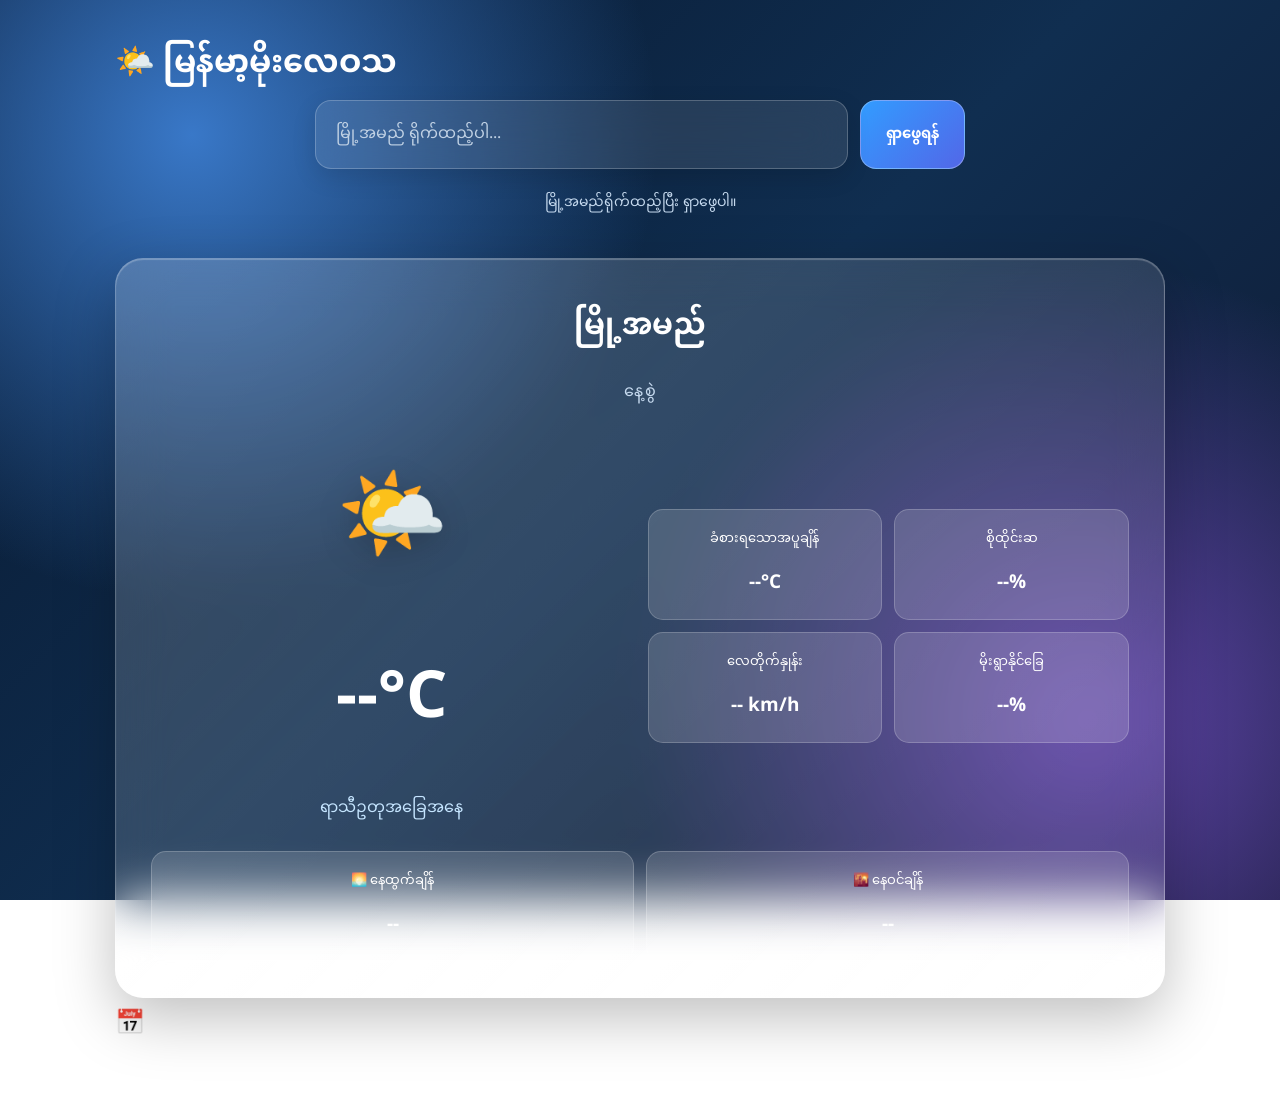
==== commit e156bc2a: "Add files via upload" ====
--- a/index.html
+++ b/index.html
@@ -3,73 +3,75 @@
 <head>
     <meta charset="UTF-8">
     <meta name="viewport" content="width=device-width, initial-scale=1.0">
-    <title>Weather App</title>
+    <title>Weather Forecast</title>
     <link rel="stylesheet" href="style.css">
+<link rel="preconnect" href="https://fonts.googleapis.com">
+<link rel="preconnect" href="https://fonts.gstatic.com" crossorigin><link href="https://fonts.googleapis.com/css2?family=Noto+Sans+Myanmar:wght@400;500;600;700&display=swap" rel="stylesheet">
 </head>
 <body>
 
     <div class="container">
 
-        <header>
-            <h1>Weather App</h1>
-            <p>Weather forecast for your city</p>
-        </header>
+        <h1>🌤️ မြန်မာ့မိုးလေဝသ</h1>
 
         <div class="search-box">
-            <input type="text" id="cityInput" placeholder="Enter city name">
-            <button id="searchBtn">Search</button>
+            <input type="text" id="cityInput" placeholder="မြို့အမည် ရိုက်ထည့်ပါ...">
+            <button id="searchBtn">ရှာဖွေရန်</button>
         </div>
 
-        <p id="status">Loading weather...</p>
+        <p id="status">မြို့အမည်ရိုက်ထည့်ပြီး ရှာဖွေပါ။</p>
+
+        <div id="cityResults"></div>
 
         <div class="weather-card">
 
-            <h2 id="cityName">City</h2>
-            <p id="date">Date</p>
+            <h2 id="cityName">မြို့အမည်</h2>
+            <p id="date">နေ့စွဲ</p>
 
             <div class="main-weather">
-                <div id="weatherIcon">☀️</div>
+                <div id="weatherIcon">🌤️</div>
                 <h1 id="temperature">--°C</h1>
+                <p id="description">ရာသီဥတုအခြေအနေ</p>
             </div>
 
-            <h3 id="description">Weather</h3>
-
-            <p>Feels Like: <span id="feelsLike">--°C</span></p>
-
-            <div class="details">
-
-                <div class="detail-box">
-                    <span>Humidity</span>
-                    <h3 id="humidity">--%</h3>
+            <div class="weather-details">
+                <div>
+                    <span>ခံစားရသောအပူချိန်</span>
+                    <p id="feelsLike">--°C</p>
                 </div>
 
-                <div class="detail-box">
-                    <span>Wind Speed</span>
-                    <h3 id="wind">-- km/h</h3>
+                <div>
+                    <span>စိုထိုင်းဆ</span>
+                    <p id="humidity">--%</p>
                 </div>
 
-                <div class="detail-box">
-                    <span>Rain Chance</span>
-                    <h3 id="rain">--%</h3>
+                <div>
+                    <span>လေတိုက်နှုန်း</span>
+                    <p id="wind">-- km/h</p>
                 </div>
 
-                <div class="detail-box">
-                    <span>Feels Like</span>
-                    <h3 id="feels">--°C</h3>
+                <div>
+                    <span>မိုးရွာနိုင်ခြေ</span>
+                    <p id="rain">--%</p>
                 </div>
-
             </div>
 
             <div class="sun-time">
-                <p>Sunrise: <span id="sunrise">--:--</span></p>
-                <p>Sunset: <span id="sunset">--:--</span></p>
+                <div>
+                    <span>🌅 နေထွက်ချိန်</span>
+                    <p id="sunrise">--</p>
+                </div>
+
+                <div>
+                    <span>🌇 နေဝင်ချိန်</span>
+                    <p id="sunset">--</p>
+                </div>
             </div>
 
         </div>
 
-        <h2 class="forecast-title">7 Days Forecast</h2>
-
-        <div id="forecast" class="forecast"></div>
+        <h2>📅 ၇ ရက်စာ မိုးလေဝသခန့်မှန်းချက်</h2>
+        <div id="forecast"></div>
 
     </div>
 
--- a/style.css
+++ b/style.css
@@ -1,23 +1,31 @@
+/* ==================================
+   MYANMAR WEATHER
+   LIQUID GLASS DESIGN
+================================== */
+
 * {
     margin: 0;
     padding: 0;
     box-sizing: border-box;
+    font-family: "Noto Sans Myanmar", Arial, sans-serif;
 }
 
 body {
-    font-family: Arial, sans-serif;
     min-height: 100vh;
-    padding: 35px 18px;
+    padding: 30px 18px;
     color: #ffffff;
+
     background:
-        radial-gradient(circle at 15% 15%, #244b83 0%, transparent 35%),
-        radial-gradient(circle at 85% 75%, #392b75 0%, transparent 35%),
-        linear-gradient(135deg, #070d19, #111c32 55%, #080d1a);
+        radial-gradient(circle at 15% 15%, #3978c8 0%, transparent 35%),
+        radial-gradient(circle at 85% 80%, #6044a8 0%, transparent 35%),
+        linear-gradient(135deg, #07172e, #102e50, #10172e);
+
     background-attachment: fixed;
 }
 
 .container {
-    max-width: 1000px;
+    width: 100%;
+    max-width: 1050px;
     margin: auto;
 }
 
@@ -25,21 +33,29 @@
 
 header {
     text-align: center;
-    margin-bottom: 35px;
+    margin: 20px 0 35px;
 }
 
 header h1 {
-    font-size: 42px;
+    font-size: 36px;
     font-weight: 700;
     letter-spacing: 1px;
-    background: linear-gradient(90deg, #ffffff, #8fcaff);
+    margin-bottom: 12px;
+
+    background: linear-gradient(
+        90deg,
+        #ffffff,
+        #a9dfff,
+        #ffffff
+    );
+
+    background-clip: text;
     -webkit-background-clip: text;
-    -webkit-text-fill-color: transparent;
+    color: transparent;
 }
 
 header p {
-    color: #aabbd4;
-    margin-top: 10px;
+    color: #c5d9ee;
     font-size: 15px;
 }
 
@@ -48,276 +64,585 @@
 .search-box {
     display: flex;
     gap: 12px;
-    margin-bottom: 20px;
+    max-width: 650px;
+    margin: 0 auto 18px;
 }
 
 .search-box input {
     flex: 1;
     min-width: 0;
-    padding: 17px 20px;
+    padding: 16px 20px;
+
     color: white;
     font-size: 16px;
-    background: rgba(255, 255, 255, 0.08);
-    border: 1px solid rgba(255, 255, 255, 0.2);
-    border-radius: 18px;
+
+    background: rgba(255,255,255,0.10);
+    backdrop-filter: blur(20px);
+    -webkit-backdrop-filter: blur(20px);
+
+    border: 1px solid rgba(255,255,255,0.22);
+    border-radius: 16px;
     outline: none;
-    backdrop-filter: blur(25px);
-    -webkit-backdrop-filter: blur(25px);
-    box-shadow: inset 0 1px 1px rgba(255,255,255,0.12);
+
+    box-shadow: 0 8px 25px rgba(0,0,0,0.12);
 }
 
 .search-box input::placeholder {
-    color: #9eacc2;
+    color: #c0d1e4;
 }
 
 .search-box input:focus {
-    border-color: #78baff;
-    box-shadow: 0 0 20px rgba(74, 157, 255, 0.2);
+    border-color: #83cfff;
+    box-shadow: 0 0 18px rgba(83,185,255,0.25);
 }
 
 .search-box button {
-    padding: 0 25px;
+    padding: 15px 25px;
+    border: 1px solid rgba(255,255,255,0.3);
+    border-radius: 16px;
+
     color: white;
     font-size: 15px;
     font-weight: bold;
-    border: 1px solid rgba(255,255,255,0.3);
-    border-radius: 18px;
-    cursor: pointer;
+
     background: linear-gradient(
         135deg,
-        rgba(93, 174, 255, 0.8),
-        rgba(88, 105, 230, 0.8)
+        #329cff,
+        #5267e8
     );
+
+    cursor: pointer;
+    transition: 0.3s;
+}
+
+.search-box button:hover {
+    transform: translateY(-3px);
+    box-shadow: 0 8px 25px rgba(50,156,255,0.4);
+}
+
+/* STATUS */
+
+#status {
+    text-align: center;
+    color: #c5d9ee;
+    margin: 15px 0;
+    font-size: 14px;
+}
+
+/* CITY RESULTS */
+
+#cityResults {
+    display: flex;
+    flex-direction: column;
+    gap: 10px;
+    max-width: 650px;
+    margin: 15px auto 20px;
+}
+
+#cityResults button {
+    display: block;
+    width: 100%;
+    padding: 16px 20px;
+
+    color: #ffffff;
+    font-size: 16px;
+    font-weight: 600;
+    text-align: left;
+
+    background: rgba(15, 35, 75, 0.85);
+    border: 1px solid rgba(255,255,255,0.3);
+    border-radius: 16px;
+
+    backdrop-filter: blur(15px);
+    -webkit-backdrop-filter: blur(15px);
+
+    cursor: pointer;
+    transition: 0.25s;
+}
+
+#cityResults button:hover {
+    background: rgba(30, 140, 255, 0.7);
+    transform: translateY(-2px);
+}
+
+/* WEATHER CARD */
+
+.weather-card {
+    padding: 35px;
+    margin-top: 25px;
+
+    background: linear-gradient(
+        135deg,
+        rgba(255,255,255,0.19),
+        rgba(255,255,255,0.07)
+    );
+
+    border: 1px solid rgba(255,255,255,0.25);
+    border-radius: 28px;
+
+    backdrop-filter: blur(25px);
+    -webkit-backdrop-filter: blur(25px);
+
+    box-shadow:
+        0 20px 60px rgba(0,0,0,0.25),
+        inset 0 1px 1px rgba(255,255,255,0.25);
+
+    display: grid;
+    grid-template-columns: 1fr 1fr;
+    gap: 15px;
+}
+
+/* CITY INFO */
+
+.city-info {
+    grid-column: 1 / -1;
+    text-align: center;
+    margin-bottom: 10px;
+}
+
+.city-info h2 {
+    font-size: 30px;
+    color: white;
+}
+
+.city-info p {
+    margin-top: 10px;
+    color: #c5d9ee;
+    font-size: 14px;
+}
+
+/* CURRENT WEATHER */
+
+.current-weather {
+    grid-column: 1;
+    display: flex;
+    flex-direction: column;
+    justify-content: center;
+    align-items: center;
+    text-align: center;
+    gap: 10px;
+    margin: 0;
+}
+
+#weatherIcon {
+    font-size: 90px;
+    filter: drop-shadow(0 8px 15px rgba(0,0,0,0.2));
+}
+
+#temperature {
+    font-size: 65px;
+    font-weight: 700;
+    color: #ffffff;
+}#description {
+    color: #c5e5ff;
+    font-size: 16px;
+    margin-top: 8px;
+}
+
+/* WEATHER DETAILS */
+
+.details {
+    grid-column: 2;
+    display: grid;
+    grid-template-columns: repeat(2, minmax(0, 1fr));
+    gap: 12px;
+    align-content: center;
+}
+
+.detail-box {
+    padding: 22px 12px;
+    text-align: center;
+
+    background: rgba(255,255,255,0.10);
+    border: 1px solid rgba(255,255,255,0.16);
+    border-radius: 18px;
+
+    backdrop-filter: blur(15px);
+    -webkit-backdrop-filter: blur(15px);
+
+    transition: 0.3s;
+}
+
+.detail-box:hover {
+    background: rgba(255,255,255,0.18);
+    transform: translateY(-5px);
+}
+
+.detail-box span {
+    display: block;
+    color: #c4d9ef;
+    font-size: 14px;
+}
+
+.detail-box h3 {
+    color: white;
+    font-size: 22px;
+    margin-top: 12px;
+}
+
+/* SUNRISE AND SUNSET */
+
+.sun-time {
+    grid-column: 1 / -1;
+    display: grid;
+    grid-template-columns: repeat(2, 1fr);
+    gap: 15px;
+    margin-top: 10px;
+}
+
+.sun-time div {
+    background: rgba(255,255,255,0.15);
+    padding: 18px;
+    border-radius: 15px;
+    text-align: center;
+    border: 1px solid rgba(255,255,255,0.2);
+}
+
+.sun-time span {
+    display: block;
+    font-size: 14px;
+    margin-bottom: 10px;
+}
+
+.sun-time p {
+    font-size: 20px;
+    font-weight: bold;
+}
+
+/* FORECAST */
+
+.forecast-section {
+    margin-top: 35px;
+}
+
+.forecast-section h2 {
+    color: white;
+    font-size: 23px;
+    margin-bottom: 20px;
+}
+
+#forecast {
+    display: grid;
+    grid-template-columns: repeat(3, 1fr);
+    gap: 15px;
+    margin-top: 20px;
+}
+
+#forecast > div {
+    padding: 20px 12px;
+    text-align: center;
+
+    background: rgba(255,255,255,0.12);
+    border: 1px solid rgba(255,255,255,0.20);
+    border-radius: 20px;
+
     backdrop-filter: blur(20px);
     -webkit-backdrop-filter: blur(20px);
-    box-shadow: 0 8px 25px rgba(49, 126, 255, 0.25);
+
+    box-shadow: 0 8px 25px rgba(0,0,0,0.12);
     transition: 0.3s;
 }
 
-.search-box button:hover {
-    transform: translateY(-3px);
-    box-shadow: 0 12px 30px rgba(49, 126, 255, 0.4);
-}
-
-/* STATUS */
-
-#status {
-    text-align: center;
-    margin: 18px 0;
-    color: #a9c8ed;
-    font-size: 14px;
-}
-
-/* MAIN GLASS CARD */
+#forecast > div:hover {
+    transform: translateY(-6px);
+    background: rgba(255,255,255,0.20);
+}
+
+#forecast h3 {
+    color: white;
+}
+
+#forecast p {
+    color: #c5d9ee;
+    font-size: 13px;
+    line-height: 1.6;
+}
+
+/* FOOTER */
+
+footer {
+    text-align: center;
+    margin-top: 40px;
+    padding: 20px;
+    color: #a8c1dc;
+    font-size: 13px;
+}
+
+/* MOBILE RESPONSIVE */
+
+@media (max-width: 600px) {
+
+    body {
+        padding: 15px 12px;
+    }
+
+    header {
+        margin: 15px 0 25px;
+    }
+
+    header h1 {
+        font-size: 25px;
+    }
+
+    header p {
+        font-size: 13px;
+    }
+
+    .search-box {
+        gap: 8px;
+    }
+
+    .search-box input {
+        padding: 13px;
+        font-size: 14px;
+        border-radius: 13px;
+    }
+
+    .search-box button {
+        padding: 13px 15px;
+        font-size: 13px;
+        border-radius: 13px;
+    }
+
+    .weather-card {
+        padding: 20px 12px;
+        border-radius: 22px;
+        gap: 10px;
+    }
+
+    .city-info h2 {
+        font-size: 24px;
+    }
+
+    .current-weather {
+        gap: 8px;
+    }
+
+    #weatherIcon {
+        font-size: 60px;
+    }
+
+    #temperature {
+        font-size: 45px;
+    }
+
+    #description {
+        font-size: 13px;
+    }
+
+    .details {
+        gap: 8px;
+    }
+
+    .detail-box {
+        padding: 16px 5px;
+        border-radius: 14px;
+    }
+
+    .detail-box span {
+        font-size: 11px;
+    }
+
+    .detail-box h3 {
+        font-size: 17px;
+        margin-top: 8px;
+    }
+
+    .sun-time {
+        gap: 8px;
+    }
+
+    .sun-time div {
+        padding: 13px 5px;
+    }
+
+    .sun-time span {
+        font-size: 12px;
+    }
+
+    .sun-time p {
+        font-size: 16px;
+    }
+
+    .forecast-section h2 {
+        font-size: 19px;
+    }
+
+    #forecast {
+        grid-template-columns: repeat(2, 1fr);
+        gap: 10px;
+    }
+
+    #forecast > div {
+        padding: 17px 8px;
+        border-radius: 16px;
+    }
+}
+
+/* SMALL MOBILE */
+
+@media (max-width: 360px) {
+
+    header h1 {
+        font-size: 22px;
+    }
+
+    #temperature {
+        font-size: 35px;
+    }
+
+    #weatherIcon {
+        font-size: 45px;
+    }
+
+    .weather-card {
+        padding: 16px 8px;
+    }
+
+    .detail-box span {
+        font-size: 10px;
+    }.detail-box h3 {
+        font-size: 15px;
+    }
+
+    .search-box button {
+        padding: 12px 10px;
+    }
+}/* ==================================
+   HTML နဲ့ ကိုက်ညီအောင် ပြင်ဆင်ခြင်း
+================================== */
+
+/* Weather Card Layout */
 
 .weather-card {
-    position: relative;
-    overflow: hidden;
-    padding: 38px 30px;
-    text-align: center;
-    border-radius: 32px;
-    border: 1px solid rgba(255,255,255,0.22);
-    background: linear-gradient(
-        135deg,
-        rgba(255,255,255,0.15),
-        rgba(255,255,255,0.04)
-    );
-    backdrop-filter: blur(30px);
-    -webkit-backdrop-filter: blur(30px);
-    box-shadow:
-        0 25px 60px rgba(0,0,0,0.35),
-        inset 0 1px 1px rgba(255,255,255,0.25);
-}
-
-.weather-card::before {
-    content: "";
-    position: absolute;
-    top: -120px;
-    right: -100px;
-    width: 280px;
-    height: 280px;
-    border-radius: 50%;
-    background: rgba(76, 158, 255, 0.18);
-    filter: blur(70px);
-    pointer-events: none;
+    display: grid;
+    grid-template-columns: minmax(0, 1fr) minmax(0, 1fr);
+    gap: 15px;
+}
+
+/* City Name and Date */
+
+#cityName,
+#date {
+    grid-column: 1 / -1;
+    text-align: center;
 }
 
 #cityName {
-    font-size: 32px;
-    position: relative;
+    font-size: 30px;
+    color: white;
 }
 
 #date {
-    color: #aabbd4;
-    margin-top: 10px;
-    position: relative;
-}
-
-/* TEMPERATURE */
+    color: #c5d9ee;
+}
+
+/* Main Weather */
 
 .main-weather {
+    grid-column: 1;
     display: flex;
+    flex-direction: column;
     justify-content: center;
     align-items: center;
-    gap: 25px;
-    margin: 30px 0 20px;
-    position: relative;
-}
-
-#weatherIcon {
-    font-size: 85px;
-    filter: drop-shadow(0 5px 20px rgba(100,180,255,0.4));
-}
-
-#temperature {
-    font-size: 75px;
-    font-weight: 300;
-    letter-spacing: -3px;
-}
-
-#description {
-    font-size: 22px;
-    margin-bottom: 12px;
-    color: #c9ddf7;
-}
-
-.weather-card > p {
-    color: #b5c8e0;
-}
-
-/* DETAILS */
-
-.details {
+    text-align: center;
+    gap: 10px;
+}
+
+/* Weather Details */
+
+.weather-details {
+    grid-column: 2;
     display: grid;
-    grid-template-columns: repeat(4, 1fr);
-    gap: 14px;
-    margin-top: 35px;
-}
-
-.detail-box {
-    padding: 22px 10px;
-    border-radius: 22px;
-    border: 1px solid rgba(255,255,255,0.15);
-    background: rgba(255,255,255,0.08);
-    backdrop-filter: blur(20px);
-    -webkit-backdrop-filter: blur(20px);
-    box-shadow: inset 0 1px 1px rgba(255,255,255,0.12);
-    transition: 0.3s;
-}.detail-box:hover {
-    transform: translateY(-5px);
-    background: rgba(255,255,255,0.14);
-}
-
-.detail-box span {
-    color: #aebfd6;
+    grid-template-columns: repeat(2, minmax(0, 1fr));
+    gap: 12px;
+    align-content: center;
+    margin-top: 0;
+}
+
+.weather-details div,
+.sun-time div {
+    background: rgba(255,255,255,0.15);
+    padding: 15px 8px;
+    border-radius: 15px;
+    text-align: center;
+    border: 1px solid rgba(255,255,255,0.2);
+}
+
+.weather-details span,
+.sun-time span {
+    display: block;
     font-size: 13px;
-}
-
-.detail-box h3 {
-    margin-top: 12px;
+    margin-bottom: 10px;
+}
+
+.weather-details p,
+.sun-time p {
     font-size: 19px;
-}
-
-/* SUNRISE & SUNSET */
+    font-weight: bold;
+}
+
+/* Sunrise and Sunset */
 
 .sun-time {
-    display: flex;
-    justify-content: space-around;
-    gap: 15px;
-    margin-top: 30px;
-    padding: 20px;
-    border-radius: 20px;
-    background: rgba(255,255,255,0.07);
-    border: 1px solid rgba(255,255,255,0.12);
-    color: #d5e5fa;
-}
-
-/* FORECAST */
-
-.forecast-title {
-    margin: 35px 0 20px;
-    font-size: 25px;
-}
-
-.forecast {
+    grid-column: 1 / -1;
     display: grid;
-    grid-template-columns: repeat(7, 1fr);
+    grid-template-columns: repeat(2, 1fr);
     gap: 12px;
-}
-
-.forecast-card {
-    padding: 20px 8px;
-    text-align: center;
-    border-radius: 22px;
-    border: 1px solid rgba(255,255,255,0.16);
-    background: rgba(255,255,255,0.08);
-    backdrop-filter: blur(22px);
-    -webkit-backdrop-filter: blur(22px);
-    box-shadow: inset 0 1px 1px rgba(255,255,255,0.12);
-    transition: 0.3s;
-}
-
-.forecast-card:hover {
-    transform: translateY(-6px);
-    background: rgba(255,255,255,0.15);
-}
-
-.forecast-card h3 {
-    font-size: 15px;
-}
-
-.forecast-card .icon {
-    font-size: 30px;
-    margin: 15px 0;
-}
-
-.forecast-card p {
-    color: #c2d3e9;
-    font-size: 12px;
-    margin: 8px 0;
-}
-
-/* MOBILE */
-
-@media (max-width: 700px) {
-
-    body {
-        padding: 25px 12px;
-    }
-
-    header h1 {
-        font-size: 32px;
-    }
-
+    margin-top: 10px;
+}
+
+/* Mobile */
+
+@media (max-width: 600px) {
     .weather-card {
-        padding: 28px 16px;
+        grid-template-columns: minmax(0, 1fr) minmax(0, 1fr);
+        padding: 20px 10px;
+        gap: 8px;
     }
 
     #cityName {
-        font-size: 26px;
+        font-size: 23px;
+    }
+
+    .main-weather {
+        gap: 8px;
+    }
+
+    #weatherIcon {
+        font-size: 55px;
     }
 
     #temperature {
-        font-size: 55px;
-    }
-
-    #weatherIcon {
-        font-size: 65px;
-    }
-
-    .details {
-        grid-template-columns: repeat(2, 1fr);
-    }
-
-    .forecast {
-        grid-template-columns: repeat(2, 1fr);
+        font-size: 40px;
+    }
+
+    #description {
+        font-size: 12px;
+    }
+
+    .weather-details {
+        grid-template-columns: repeat(2, minmax(0, 1fr));
+        gap: 7px;
+    }
+
+    .weather-details div {
+        padding: 12px 4px;
+    }
+
+    .weather-details span {
+        font-size: 10px;
+    }
+
+    .weather-details p {
+        font-size: 15px;
     }
 
     .sun-time {
-        flex-direction: column;
-    }
-
-    .search-box button {
-        padding: 0 18px;
+        gap: 8px;
+    }
+
+    .sun-time div {
+        padding: 12px 5px;
     }
 }
